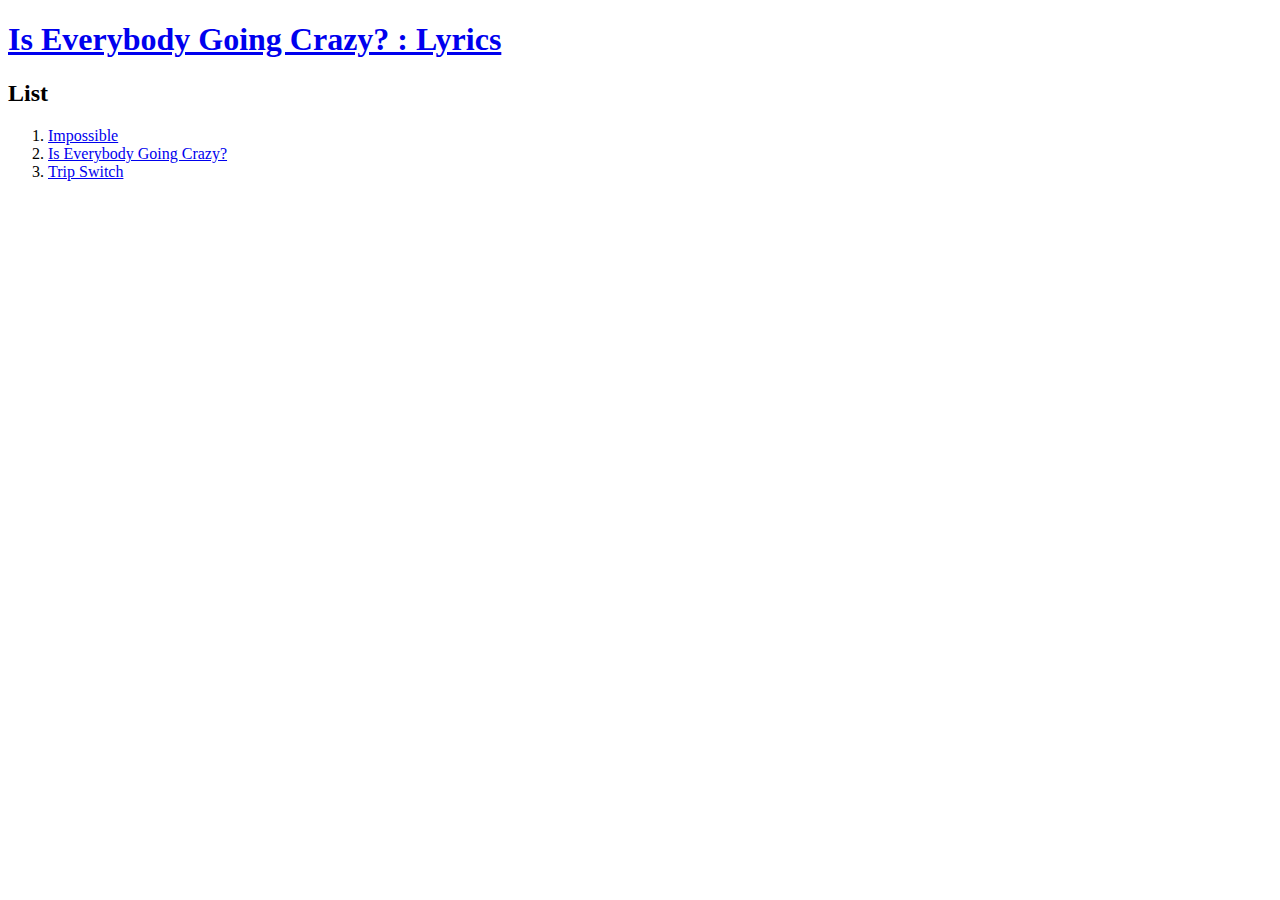
==== crazy.html @ 4c7b7460 "22/06/19/17:48 video and commnets" ====
<!DOCTYPE HTML>
<html>
<title>Is Everybody Going Crazy? - NBT</title>
<head>
  <meta charset="utf-8">
</head>

<body>
  <h1><a href="index.html" target="blank">Is Everybody Going Crazy? : Lyrics</a></h1>
  <h2>List</h2>
  <ol>
    <li><a href="impossible.html" target="blank">Impossible</a></li>
    <li><a href="crazy.html" target="blank">Is Everybody Going Crazy?</a></li>
    <li><a href="trip.html" target="blank">Trip Switch</a></li>
  </ol>
</body>
</html>
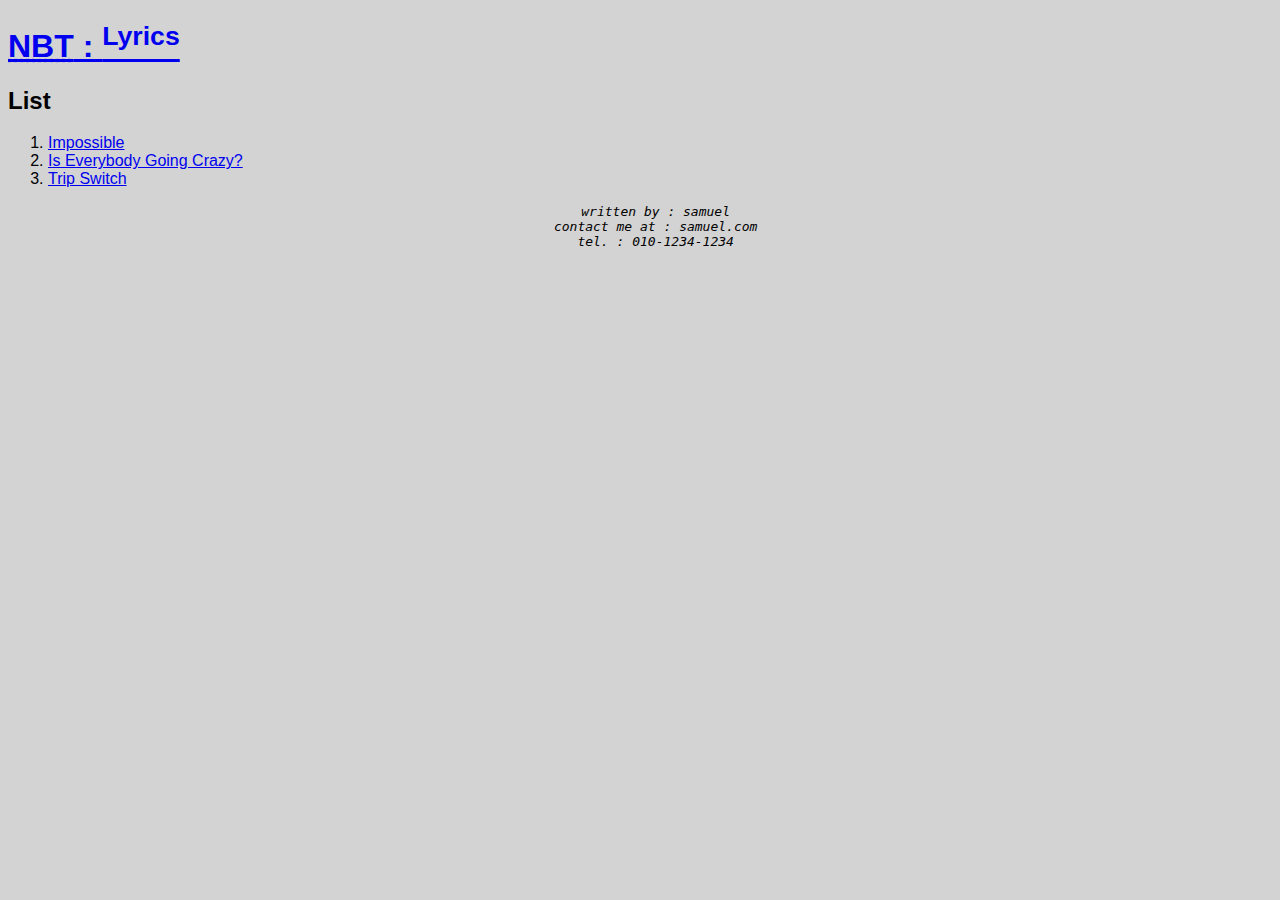
==== commit d2cc4e26: "22/06/20/13:21" ====
--- a/crazy.html
+++ b/crazy.html
@@ -1,17 +1,194 @@
 <!DOCTYPE HTML>
-<html>
-<title>Is Everybody Going Crazy? - NBT</title>
+<html lang="en-US">
 <head>
+  <title>Impossible - NBT</title>
   <meta charset="utf-8">
 </head>
 
-<body>
-  <h1><a href="index.html" target="blank">Is Everybody Going Crazy? : Lyrics</a></h1>
+<body style="background-color:lightgrey; font-family:helvetica;">
+  <h1><a href="index.html" target="_blank" title="홈으로!"><abbr title="Nothing But Theives">NBT</abbr> : <sup>Lyrics</sup></a></h1>
   <h2>List</h2>
   <ol>
-    <li><a href="impossible.html" target="blank">Impossible</a></li>
-    <li><a href="crazy.html" target="blank">Is Everybody Going Crazy?</a></li>
-    <li><a href="trip.html" target="blank">Trip Switch</a></li>
+    <li><a href="impossible.html" target="_blank" title="임파싸블">Impossible</a></li>
+    <li><a href="crazy.html" target="_blank" title="다미침?">Is Everybody Going Crazy?</a></li>
+    <li><a href="trip.html" target="_blank" title="트립스위치">Trip Switch</a></li>
   </ol>
+<!--
+  <h3 title="라이브 좋아!" style="text-align:center;">Nothing But Thieves - Impossible (Orchestral Version - Live at Abbey Road)</h3>
+  <p>
+    <iframe width="560" height="315" src="https://www.youtube.com/embed/8irM5QFkr6Q" title="YouTube video player" frameborder="0" allowfullscreen alt="video cannot be accessed"></iframe>
+  </p>
+  <p style="font-family:baskerville;"><b>Discription</b></p>
+  <p>
+    <blockquote style="color:red;" title="brief information">Available now on Amazon Music <q>Impossible Orchestral Version Live from Abbey Road</q> as an Amazon Original :: It was a real pleasure to make. Special thanks to Amazon Music, the string and brass players, Rosie Danvers, Jon Gilmore and Mike Crossey for making it happen. ::</blockquote>
+  </p><hr>
+  <p>
+    <pre title=":)" style="background-color:pink; text-align:center;">
+      Took a breath, let it go
+      Felt the moment settle so
+      I couln't wait to tell you why
+      I'm standin' here with this awkward smile
+      And that's because
+      I could drown myself in someone like you
+      I could dive so deep I never come out
+      I thought it was impossible
+      But you make it possible
+      Love, it stings and then it laughs
+      At every beat of my battered heart
+      A sudden jolt, a tender kiss
+      I know I'm gonna die of this
+      And that's because
+      I could drown myself in someone like you
+      I could dive so deep I never come out
+      I thought it was impossible
+      But you make it possible
+      I'll take the smooth with the rough
+      Feels so fucked up to be in love
+      Another day, another night
+      Stuck in my own head but you pull me out
+      You pull me out
+      I could drown myself in someone like you
+      I could dive so deep I never come out
+      I thought it was impossible
+      But you make it possible
+      Somebody told me and I think they're right
+      There is a change on its way tonight
+      And I feel it's so
+      But I fear it though
+      Somebody told me and I think they're right
+      There is a change on its way tonight
+      And I feel it's so
+      And I feel it so
+      I could drown myself in someone like you
+      I could dive so deep I never come out
+      I thought it was impossible
+      But you make it possible
+    </pre>
+  </p>
+  <p>
+    <div id="disqus_thread"></div>
+    <script>
+        /**
+        *  RECOMMENDED CONFIGURATION VARIABLES: EDIT AND UNCOMMENT THE SECTION BELOW TO INSERT DYNAMIC VALUES FROM YOUR PLATFORM OR CMS.
+        *  LEARN WHY DEFINING THESE VARIABLES IS IMPORTANT: https://disqus.com/admin/universalcode/#configuration-variables    */
+        /*
+        var disqus_config = function () {
+        this.page.url = PAGE_URL;  // Replace PAGE_URL with your page's canonical URL variable
+        this.page.identifier = PAGE_IDENTIFIER; // Replace PAGE_IDENTIFIER with your page's unique identifier variable
+        };
+        */
+        (function() { // DON'T EDIT BELOW THIS LINE
+        var d = document, s = d.createElement('script');
+        s.src = 'https://nbtsam.disqus.com/embed.js';
+        s.setAttribute('data-timestamp', +new Date());
+        (d.head || d.body).appendChild(s);
+        })();
+    </script>
+    <noscript>Please enable JavaScript to view the <a href="https://disqus.com/?ref_noscript">comments powered by Disqus.</a></noscript>
+  </p>
+  <address>
+    <pre style="text-align:center;">
+    written by : samuel
+    contact me at : samuel.com
+    tel. : 010-1234-1234
+  </pre>
+  </address>
 </body>
 </html>
+<!DOCTYPE HTML>
+<html lang="en-US">
+<head>
+  <title>Impossible - NBT</title>
+  <meta charset="utf-8">
+</head>
+
+<body style="background-color:lightgrey; font-family:helvetica;">
+  <h1><a href="index.html" target="_blank" title="홈으로!"><abbr title="Nothing But Theives">NBT</abbr> : <sup>Lyrics</sup></a></h1>
+  <h2>List</h2>
+  <ol>
+    <li><a href="impossible.html" target="_blank" title="임파싸블">Impossible</a></li>
+    <li><a href="crazy.html" target="_blank" title="다미침?">Is Everybody Going Crazy?</a></li>
+    <li><a href="trip.html" target="_blank" title="트립스위치">Trip Switch</a></li>
+  </ol>
+  <h3 title="라이브 좋아!" style="text-align:center;">Nothing But Thieves - Impossible (Orchestral Version - Live at Abbey Road)</h3>
+  <p>
+    <iframe width="560" height="315" src="https://www.youtube.com/embed/8irM5QFkr6Q" title="YouTube video player" frameborder="0" allowfullscreen alt="video cannot be accessed"></iframe>
+  </p>
+  <p style="font-family:baskerville;"><b>Discription</b></p>
+  <p>
+    <blockquote style="color:red;" title="brief information">Available now on Amazon Music <q>Impossible Orchestral Version Live from Abbey Road</q> as an Amazon Original :: It was a real pleasure to make. Special thanks to Amazon Music, the string and brass players, Rosie Danvers, Jon Gilmore and Mike Crossey for making it happen. ::</blockquote>
+  </p><hr>
+  <p>
+    <pre title=":)" style="background-color:pink; text-align:center;">
+      Took a breath, let it go
+      Felt the moment settle so
+      I couln't wait to tell you why
+      I'm standin' here with this awkward smile
+      And that's because
+      I could drown myself in someone like you
+      I could dive so deep I never come out
+      I thought it was impossible
+      But you make it possible
+      Love, it stings and then it laughs
+      At every beat of my battered heart
+      A sudden jolt, a tender kiss
+      I know I'm gonna die of this
+      And that's because
+      I could drown myself in someone like you
+      I could dive so deep I never come out
+      I thought it was impossible
+      But you make it possible
+      I'll take the smooth with the rough
+      Feels so fucked up to be in love
+      Another day, another night
+      Stuck in my own head but you pull me out
+      You pull me out
+      I could drown myself in someone like you
+      I could dive so deep I never come out
+      I thought it was impossible
+      But you make it possible
+      Somebody told me and I think they're right
+      There is a change on its way tonight
+      And I feel it's so
+      But I fear it though
+      Somebody told me and I think they're right
+      There is a change on its way tonight
+      And I feel it's so
+      And I feel it so
+      I could drown myself in someone like you
+      I could dive so deep I never come out
+      I thought it was impossible
+      But you make it possible
+    </pre>
+  </p>
+-->
+  <p>
+    <div id="disqus_thread"></div>
+    <script>
+        /**
+        *  RECOMMENDED CONFIGURATION VARIABLES: EDIT AND UNCOMMENT THE SECTION BELOW TO INSERT DYNAMIC VALUES FROM YOUR PLATFORM OR CMS.
+        *  LEARN WHY DEFINING THESE VARIABLES IS IMPORTANT: https://disqus.com/admin/universalcode/#configuration-variables    */
+        /*
+        var disqus_config = function () {
+        this.page.url = PAGE_URL;  // Replace PAGE_URL with your page's canonical URL variable
+        this.page.identifier = PAGE_IDENTIFIER; // Replace PAGE_IDENTIFIER with your page's unique identifier variable
+        };
+        */
+        (function() { // DON'T EDIT BELOW THIS LINE
+        var d = document, s = d.createElement('script');
+        s.src = 'https://nbtsam.disqus.com/embed.js';
+        s.setAttribute('data-timestamp', +new Date());
+        (d.head || d.body).appendChild(s);
+        })();
+    </script>
+    <noscript>Please enable JavaScript to view the <a href="https://disqus.com/?ref_noscript">comments powered by Disqus.</a></noscript>
+  </p>
+  <address>
+    <pre style="text-align:center;">
+    written by : samuel
+    contact me at : samuel.com
+    tel. : 010-1234-1234
+  </pre>
+  </address>
+</body>
+</html>
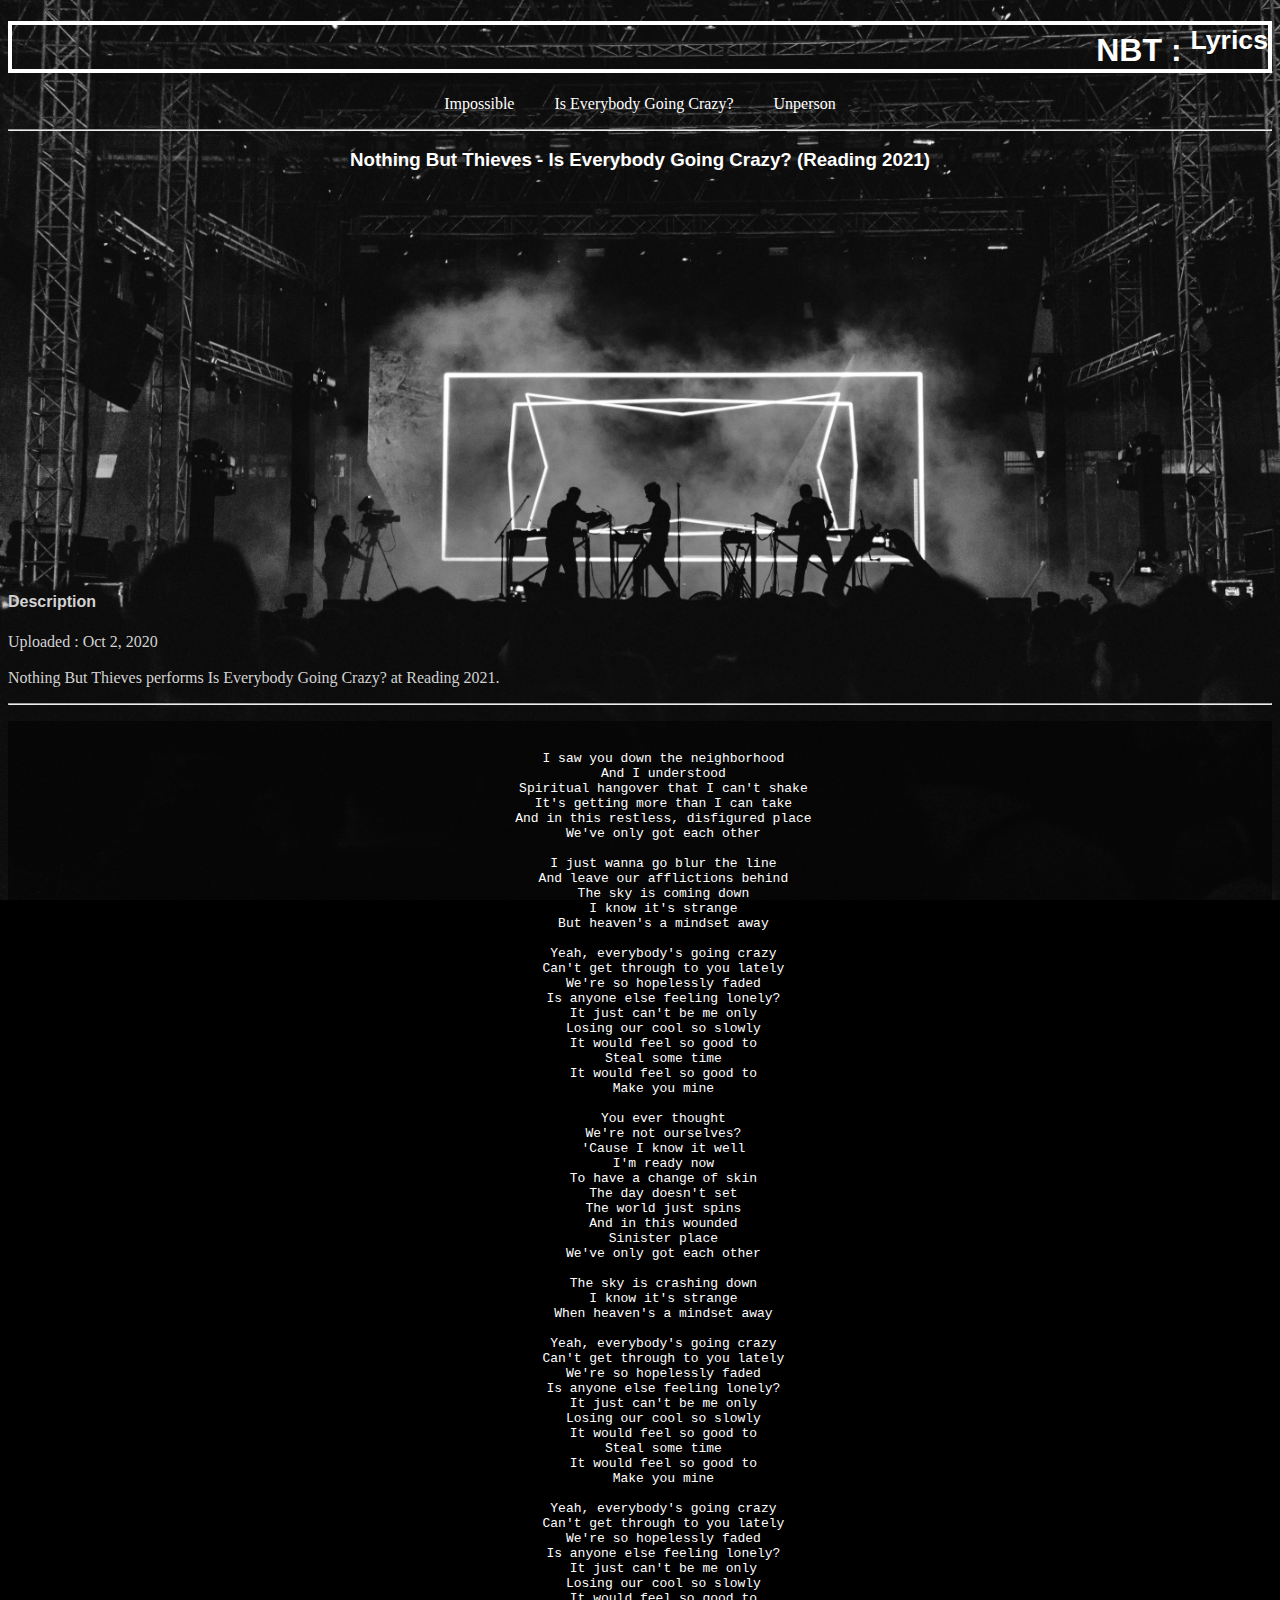
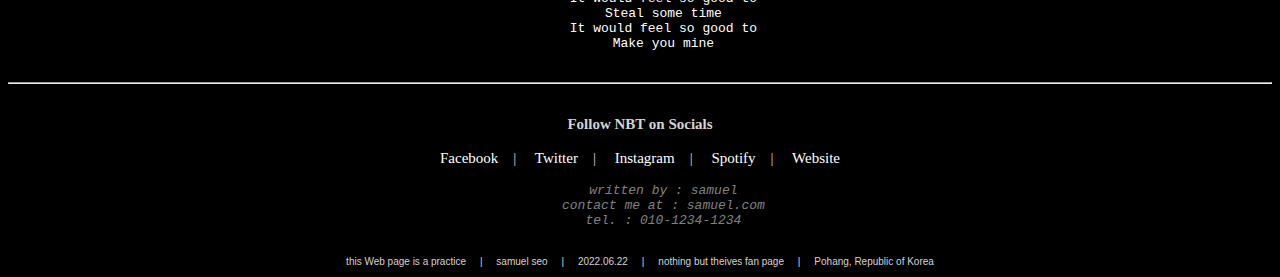
==== commit aab2ebed: "22/06/22/19:06" ====
--- a/crazy.html
+++ b/crazy.html
@@ -1,69 +1,136 @@
 <!DOCTYPE HTML>
 <html lang="en-US">
 <head>
-  <title>Impossible - NBT</title>
+  <title>Crazy? - NBT</title>
   <meta charset="utf-8">
+  <link rel="stylesheet" href="stylesheet1.css">
+  <style>
+    a:link {
+      color: white;
+      background-color: transparent;
+      text-decoration: none;}
+    a:visited {
+      color: white;
+      background-color: transparent;
+      text-decoration: none;}
+    a:hover {
+      color: grey;
+      background-color: transparent;
+      text-decoration: none;}
+    a:active {
+      color: white;
+      background-color: transparent;
+      text-decoration: none;}
+  </style>
 </head>
 
-<body style="background-color:lightgrey; font-family:helvetica;">
-  <h1><a href="index.html" target="_blank" title="홈으로!"><abbr title="Nothing But Theives">NBT</abbr> : <sup>Lyrics</sup></a></h1>
-  <h2>List</h2>
-  <ol>
-    <li><a href="impossible.html" target="_blank" title="임파싸블">Impossible</a></li>
-    <li><a href="crazy.html" target="_blank" title="다미침?">Is Everybody Going Crazy?</a></li>
-    <li><a href="trip.html" target="_blank" title="트립스위치">Trip Switch</a></li>
-  </ol>
-<!--
-  <h3 title="라이브 좋아!" style="text-align:center;">Nothing But Thieves - Impossible (Orchestral Version - Live at Abbey Road)</h3>
+<body>
+  <h1>
+    <a href="index.html" target="_blank" title="홈으로!">
+      NBT : <sup>Lyrics</sup>
+    </a>
+  </h1>
+  <p style="text-align:center;">
+    <a href="impossible.html" target="_blank" title="불가농..">
+      Impossible
+    </a>
+    &nbsp;&nbsp;&nbsp;&nbsp;&nbsp;&nbsp;&nbsp;&nbsp
+    <a href="crazy.html" target="_blank" title="모두정신이나갔능가?">
+        Is Everybody Going Crazy?
+      &nbsp;&nbsp;&nbsp;&nbsp;&nbsp;&nbsp;&nbsp;&nbsp
+    </a>
+    <a href="unperson.html" target="_blank" title="낫닝겐">
+      Unperson
+    </a>
+  </p><hr>
+  <h3 title="라이브 좋아!" style="text-align:center;">
+    Nothing But Thieves - Is Everybody Going Crazy? (Reading 2021)
+  </h3>
   <p>
-    <iframe width="560" height="315" src="https://www.youtube.com/embed/8irM5QFkr6Q" title="YouTube video player" frameborder="0" allowfullscreen alt="video cannot be accessed"></iframe>
+    <center>
+      <iframe width="672" height="378" src="https://www.youtube.com/embed/TfbHmqSTFMI" title="YouTube video player" frameborder="0" allowfullscreen alt="video cannot be accessed"></iframe>
+    </center>
   </p>
-  <p style="font-family:baskerville;"><b>Discription</b></p>
-  <p>
-    <blockquote style="color:red;" title="brief information">Available now on Amazon Music <q>Impossible Orchestral Version Live from Abbey Road</q> as an Amazon Original :: It was a real pleasure to make. Special thanks to Amazon Music, the string and brass players, Rosie Danvers, Jon Gilmore and Mike Crossey for making it happen. ::</blockquote>
+  <h4 title="정보">
+    <b>Description</b>
+  </h4>
+  <p title="brief information">
+    Uploaded : Oct 2, 2020<br><br>
+    Nothing But Thieves performs Is Everybody Going Crazy? at Reading 2021.
   </p><hr>
   <p>
-    <pre title=":)" style="background-color:pink; text-align:center;">
-      Took a breath, let it go
-      Felt the moment settle so
-      I couln't wait to tell you why
-      I'm standin' here with this awkward smile
-      And that's because
-      I could drown myself in someone like you
-      I could dive so deep I never come out
-      I thought it was impossible
-      But you make it possible
-      Love, it stings and then it laughs
-      At every beat of my battered heart
-      A sudden jolt, a tender kiss
-      I know I'm gonna die of this
-      And that's because
-      I could drown myself in someone like you
-      I could dive so deep I never come out
-      I thought it was impossible
-      But you make it possible
-      I'll take the smooth with the rough
-      Feels so fucked up to be in love
-      Another day, another night
-      Stuck in my own head but you pull me out
-      You pull me out
-      I could drown myself in someone like you
-      I could dive so deep I never come out
-      I thought it was impossible
-      But you make it possible
-      Somebody told me and I think they're right
-      There is a change on its way tonight
-      And I feel it's so
-      But I fear it though
-      Somebody told me and I think they're right
-      There is a change on its way tonight
-      And I feel it's so
-      And I feel it so
-      I could drown myself in someone like you
-      I could dive so deep I never come out
-      I thought it was impossible
-      But you make it possible
+    <pre title=":)" style="background: rgba(0, 0, 0, 0.5); text-align:center; color: white;">
+
+
+      I saw you down the neighborhood
+      And I understood
+      Spiritual hangover that I can't shake
+      It's getting more than I can take
+      And in this restless, disfigured place
+      We've only got each other
+
+      I just wanna go blur the line
+      And leave our afflictions behind
+      The sky is coming down
+      I know it's strange
+      But heaven's a mindset away
+
+      Yeah, everybody's going crazy
+      Can't get through to you lately
+      We're so hopelessly faded
+      Is anyone else feeling lonely?
+      It just can't be me only
+      Losing our cool so slowly
+      It would feel so good to
+      Steal some time
+      It would feel so good to
+      Make you mine
+
+      You ever thought
+      We're not ourselves?
+      'Cause I know it well
+      I'm ready now
+      To have a change of skin
+      The day doesn't set
+      The world just spins
+      And in this wounded
+      Sinister place
+      We've only got each other
+
+      The sky is crashing down
+      I know it's strange
+      When heaven's a mindset away
+
+      Yeah, everybody's going crazy
+      Can't get through to you lately
+      We're so hopelessly faded
+      Is anyone else feeling lonely?
+      It just can't be me only
+      Losing our cool so slowly
+      It would feel so good to
+      Steal some time
+      It would feel so good to
+      Make you mine
+
+      Yeah, everybody's going crazy
+      Can't get through to you lately
+      We're so hopelessly faded
+      Is anyone else feeling lonely?
+      It just can't be me only
+      Losing our cool so slowly
+      It would feel so good to
+      Steal some time
+      It would feel so good to
+      Make you mine
     </pre>
+  </p><hr>
+  <p style="text-align:center; font-family:baskerville; font-size:15px;" title="we're nothing but theives">
+    <br><strong>Follow NBT on Socials</strong><br><br>
+    <a href="http://nbthiev.es/FB" target="_blank">Facebook</a>&nbsp;&nbsp;&nbsp;&nbsp|&nbsp;&nbsp;&nbsp;&nbsp
+    <a href="http://nbthiev.es/TW" target="_blank">Twitter</a>&nbsp;&nbsp;&nbsp;&nbsp|&nbsp;&nbsp;&nbsp;&nbsp
+    <a href="http://nbthiev.es/IG" target="_blank">Instagram</a>&nbsp;&nbsp;&nbsp;&nbsp|&nbsp;&nbsp;&nbsp;&nbsp
+    <a href="http://nbthiev.es/SP" target="_blank">Spotify</a>&nbsp;&nbsp;&nbsp;&nbsp|&nbsp;&nbsp;&nbsp;&nbsp
+    <a href="http://www.nbthieves.com" target="_blank">Website</a>
   </p>
   <p>
     <div id="disqus_thread"></div>
@@ -87,108 +154,14 @@
     <noscript>Please enable JavaScript to view the <a href="https://disqus.com/?ref_noscript">comments powered by Disqus.</a></noscript>
   </p>
   <address>
-    <pre style="text-align:center;">
-    written by : samuel
-    contact me at : samuel.com
-    tel. : 010-1234-1234
-  </pre>
+    <pre style="text-align:center;" title="these are fake">
+      written by : samuel
+      contact me at : samuel.com
+      tel. : 010-1234-1234
+    </pre>
   </address>
+  <p style="font-size:10px; font-family:helvetica; color:lightgrey; text-align:center;">
+    this Web page is a practice &nbsp;&nbsp;&nbsp;&nbsp|&nbsp;&nbsp;&nbsp;&nbsp samuel seo &nbsp;&nbsp;&nbsp;&nbsp|&nbsp;&nbsp;&nbsp;&nbsp 2022.06.22 &nbsp;&nbsp;&nbsp;&nbsp|&nbsp;&nbsp;&nbsp;&nbsp nothing but theives fan page &nbsp;&nbsp;&nbsp;&nbsp|&nbsp;&nbsp;&nbsp;&nbsp Pohang, Republic of Korea
+  </p>
 </body>
 </html>
-<!DOCTYPE HTML>
-<html lang="en-US">
-<head>
-  <title>Impossible - NBT</title>
-  <meta charset="utf-8">
-</head>
-
-<body style="background-color:lightgrey; font-family:helvetica;">
-  <h1><a href="index.html" target="_blank" title="홈으로!"><abbr title="Nothing But Theives">NBT</abbr> : <sup>Lyrics</sup></a></h1>
-  <h2>List</h2>
-  <ol>
-    <li><a href="impossible.html" target="_blank" title="임파싸블">Impossible</a></li>
-    <li><a href="crazy.html" target="_blank" title="다미침?">Is Everybody Going Crazy?</a></li>
-    <li><a href="trip.html" target="_blank" title="트립스위치">Trip Switch</a></li>
-  </ol>
-  <h3 title="라이브 좋아!" style="text-align:center;">Nothing But Thieves - Impossible (Orchestral Version - Live at Abbey Road)</h3>
-  <p>
-    <iframe width="560" height="315" src="https://www.youtube.com/embed/8irM5QFkr6Q" title="YouTube video player" frameborder="0" allowfullscreen alt="video cannot be accessed"></iframe>
-  </p>
-  <p style="font-family:baskerville;"><b>Discription</b></p>
-  <p>
-    <blockquote style="color:red;" title="brief information">Available now on Amazon Music <q>Impossible Orchestral Version Live from Abbey Road</q> as an Amazon Original :: It was a real pleasure to make. Special thanks to Amazon Music, the string and brass players, Rosie Danvers, Jon Gilmore and Mike Crossey for making it happen. ::</blockquote>
-  </p><hr>
-  <p>
-    <pre title=":)" style="background-color:pink; text-align:center;">
-      Took a breath, let it go
-      Felt the moment settle so
-      I couln't wait to tell you why
-      I'm standin' here with this awkward smile
-      And that's because
-      I could drown myself in someone like you
-      I could dive so deep I never come out
-      I thought it was impossible
-      But you make it possible
-      Love, it stings and then it laughs
-      At every beat of my battered heart
-      A sudden jolt, a tender kiss
-      I know I'm gonna die of this
-      And that's because
-      I could drown myself in someone like you
-      I could dive so deep I never come out
-      I thought it was impossible
-      But you make it possible
-      I'll take the smooth with the rough
-      Feels so fucked up to be in love
-      Another day, another night
-      Stuck in my own head but you pull me out
-      You pull me out
-      I could drown myself in someone like you
-      I could dive so deep I never come out
-      I thought it was impossible
-      But you make it possible
-      Somebody told me and I think they're right
-      There is a change on its way tonight
-      And I feel it's so
-      But I fear it though
-      Somebody told me and I think they're right
-      There is a change on its way tonight
-      And I feel it's so
-      And I feel it so
-      I could drown myself in someone like you
-      I could dive so deep I never come out
-      I thought it was impossible
-      But you make it possible
-    </pre>
-  </p>
--->
-  <p>
-    <div id="disqus_thread"></div>
-    <script>
-        /**
-        *  RECOMMENDED CONFIGURATION VARIABLES: EDIT AND UNCOMMENT THE SECTION BELOW TO INSERT DYNAMIC VALUES FROM YOUR PLATFORM OR CMS.
-        *  LEARN WHY DEFINING THESE VARIABLES IS IMPORTANT: https://disqus.com/admin/universalcode/#configuration-variables    */
-        /*
-        var disqus_config = function () {
-        this.page.url = PAGE_URL;  // Replace PAGE_URL with your page's canonical URL variable
-        this.page.identifier = PAGE_IDENTIFIER; // Replace PAGE_IDENTIFIER with your page's unique identifier variable
-        };
-        */
-        (function() { // DON'T EDIT BELOW THIS LINE
-        var d = document, s = d.createElement('script');
-        s.src = 'https://nbtsam.disqus.com/embed.js';
-        s.setAttribute('data-timestamp', +new Date());
-        (d.head || d.body).appendChild(s);
-        })();
-    </script>
-    <noscript>Please enable JavaScript to view the <a href="https://disqus.com/?ref_noscript">comments powered by Disqus.</a></noscript>
-  </p>
-  <address>
-    <pre style="text-align:center;">
-    written by : samuel
-    contact me at : samuel.com
-    tel. : 010-1234-1234
-  </pre>
-  </address>
-</body>
-</html>
--- a/stylesheet1.css
+++ b/stylesheet1.css
@@ -0,0 +1,30 @@
+body {
+  background-color: black;
+  font-family:helvetica;
+  background-image: url('bck.jpg');
+  background-size: cover;
+  background-attachment: fixed;}
+h1 {
+  text-align:right;
+  border:4px solid white;
+  color: white;}
+h2 {
+  color: white;}
+h3 {
+  color: white;}
+h4 {
+  color: lightgrey;}
+p {
+  color: lightgrey;
+  font-family:baskerville;}
+li {
+  color: lightgrey;
+  font-family:baskerville;}
+address {
+  color:grey}
+pre {
+  white-space: pre-wrap;       /* Since CSS 2.1 */
+  white-space: -moz-pre-wrap;  /* Mozilla, since 1999 */
+  white-space: -pre-wrap;      /* Opera 4-6 */
+  white-space: -o-pre-wrap;    /* Opera 7 */
+  word-wrap: break-word;       /* Internet Explorer 5.5+ */}
